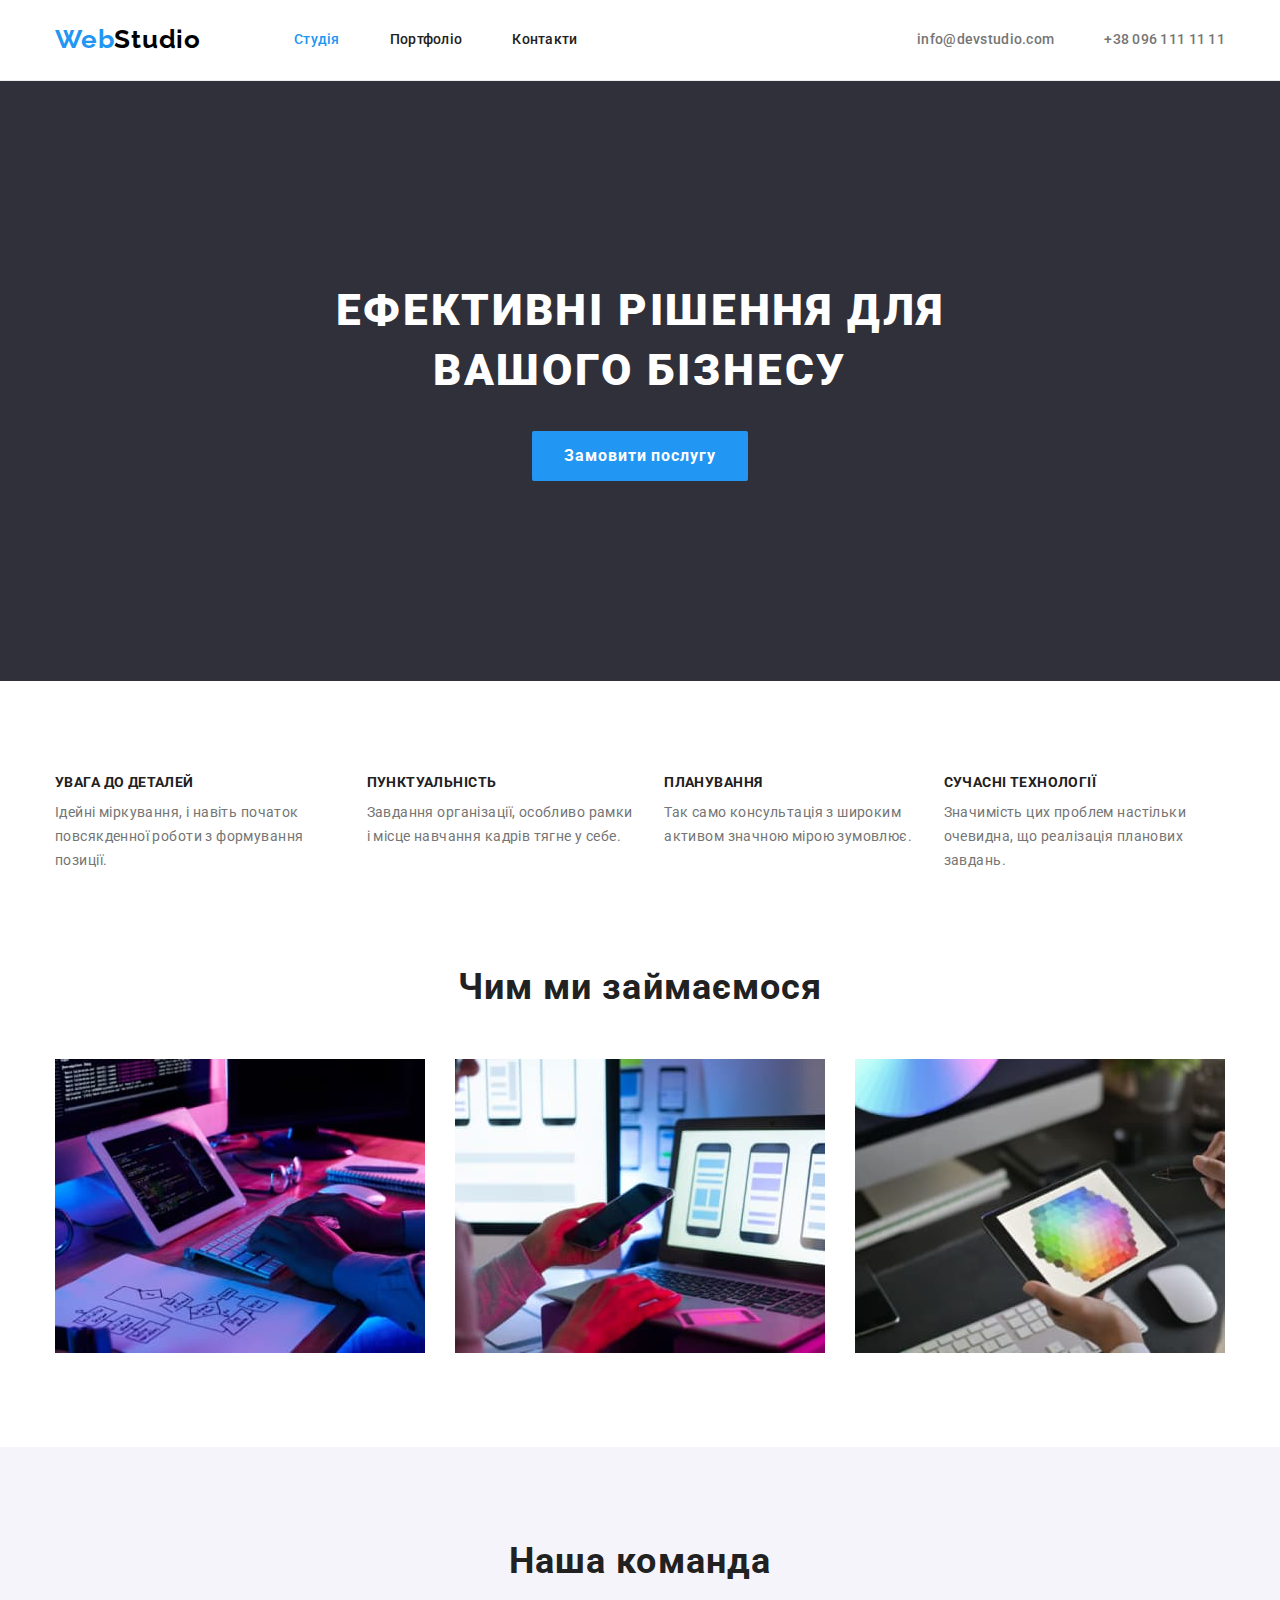
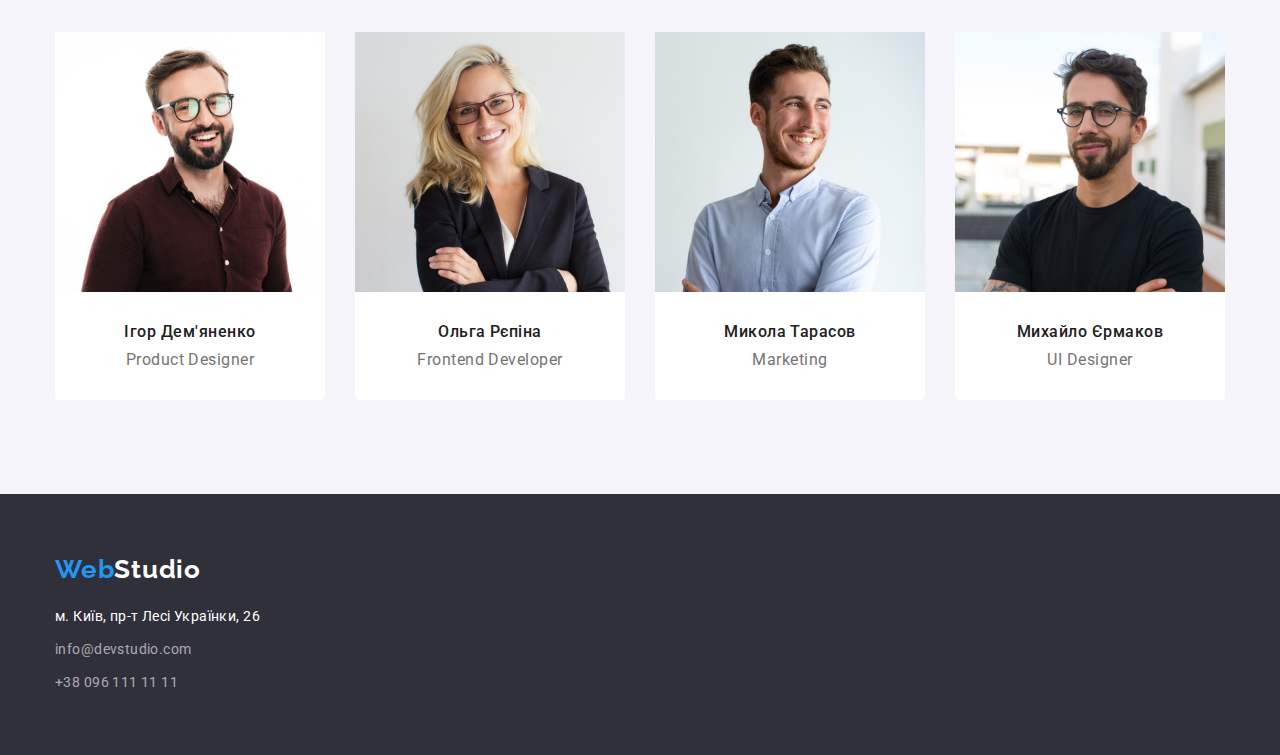
==== index.html @ 5266b63c "visually update" ====
<!DOCTYPE html>
<html lang="uk">
<head>
    <meta charset="UTF-8">
    <meta http-equiv="X-UA-Compatible" content="IE=edge">
    <meta name="viewport" content="width=device-width, initial-scale=1.0">
    <title>Document</title>
    <link rel="stylesheet" href="https://cdnjs.cloudflare.com/ajax/libs/modern-normalize/1.1.0/modern-normalize.min.css">
    <link rel="stylesheet" href="./css/styles.css">
    <link 
        href="https://fonts.googleapis.com/css2?family=Raleway:wght@700&family=Roboto:wght@400;500;700;900&display=swap"
        rel="stylesheet"
    />
    
</head>
<body class="page">
    <!-- Header -->
    <header class="header">
        <div class="container header-box">
            <nav class="nav-header">
                <a href="./index.html" class="logo">Web<span class="logo-header">Studio</span></a>
                <ul class="site-nav">
                    <li><a href="/" class="site-nav-link current">Студія</a></li>
                    <li><a href="portfolio.html" class="site-nav-link">Портфоліо</a></li>
                    <li><a href="#footer" class="site-nav-link">Контакти</a></li>
                </ul>
            </nav>
            <ul class="auth-nav">
                <li><a href="mailto:info@devstudio.com" class="auth-nav-link">info@devstudio.com</a></li>
                <li><a href="tel:+380961111111" class="auth-nav-link">+38 096 111 11 11</a></li>
            </ul>
        </div>
    </header>
    <!-- Main -->
    <main>
        <!-- Hero -->
        <section class="hero">
            <div class="container">
                <h1 class="hero-title">ЕФЕКТИВНІ РІШЕННЯ ДЛЯ <br />ВАШОГО БІЗНЕСУ</h1>
                <button type="button" class="button">Замовити послугу</button>
            </div>
        </section>
        <!-- Advantage -->
        <section class="section">
            <div class="container">
                <h2 class="section-title visually-hidden">Наші переваги</h2>
                <ul class="features-list">
                    <li>
                        <h3 class="features">УВАГА ДО ДЕТАЛЕЙ</h3>
                        <p class="description-features">Ідейні міркування, і навіть початок повсякденної роботи з формування позиції.
                        </p>
                    </li>
                    <li>
                        <h3 class="features">ПУНКТУАЛЬНІСТЬ</h3>
                        <p class="description-features">Завдання організації, особливо рамки і місце навчання кадрів тягне у себе.</p>
                    </li>
                    <li>
                        <h3 class="features">ПЛАНУВАННЯ</h3>
                        <p class="description-features">Так само консультація з широким активом значною мірою зумовлює.</p>
                    </li>
                    <li>
                        <h3 class="features">СУЧАСНІ ТЕХНОЛОГІЇ</h3>
                        <p class="description-features">Значимість цих проблем настільки очевидна, що реалізація планових завдань.</p>
                    </li>
                </ul>
            </div>           
        </section>
        <!-- What we do -->
        <section class="section work-type">
            <div class="container">
                <h2 class="section-title">Чим ми займаємося</h2>
                <ul class="work-type-list">
                    <li class="work-type-photo"><img src="./images/box_1.jpg" alt="Програмування сайтів" width="370"></li>
                    <li class="work-type-photo"><img src="./images/box_2.jpg" alt="Дизайн мобільних додатків" width="370"></li>
                    <li class="work-type-photo"><img src="./images/box_3.jpg" alt="Підбір кольорової палітри" width="370"></li>
                </ul>
            </div>
        </section>
        <!-- Our Team -->
        <section class="section section-team">
            <div class="container">
                <h2 class="section-title">Наша команда</h2>
                 <ul class="team-units-list">
                     <li class="team">
                     <img src="./images/ihor.jpg" alt="Ігор Дем'яненко" width="270" class="photo">
                     <div class="team-text">
                         <h3 class="name">Ігор Дем'яненко</h3>
                         <p lang="en" class="team-position">Product Designer</p>
                     </div>
                    </li>
                    <li class="team">
                     <img src="./images/olga.jpg" alt="Ольга Рєпіна" width="270" class="photo"> 
                     <div class="team-text">
                         <h3 class="name">Ольга Рєпіна</h3> 
                         <p lang="en" class="team-position">Frontend Developer</p>
                     </div>
                    </li>
                    <li class="team">
                     <img src="./images/mykola.jpg" alt="Микола Тарасов" width="270" class="photo">
                     <div class="team-text">
                         <h3 class="name">Микола Тарасов</h3>
                         <p lang="en" class="team-position">Marketing</p>
                     </div>
                    </li>
                    <li class="team">
                     <img src="./images/mykhailo.jpg" alt="Михайло Єрмаков" width="270" class="photo">
                     <div class="team-text">
                         <h3 class="name">Михайло Єрмаков</h3>
                         <p lang="en" class="team-position">UI Designer</p>
                     </div>
                    </li>
                 </ul>
            </div>
        </section>
    </main>
    <!-- Footer -->
    <footer class="footer">
        <div class="container">
            <a href="/" class="logo foot">Web<span class="logo-footer">Studio</span></a>
                <address>
                    <ul class="foot-link">
                        <li class="foot-link-item"><a href="https://goo.gl/maps/smTfKD6mUD5czjNc8" class="foot-link-address">м. Київ, пр-т Лесі Українки, 26</a></li>
                        <li class="foot-link-item"><a href="mailto:info@devstudio.com" class="foot-link-contacts">info@devstudio.com</a></li>
                        <li class="foot-link-item"><a href="tel:+380961111111" class="foot-link-contacts">+38 096 111 11 11</a></li>
                        </ul>
                </address>
        </div>
    </footer>
</body>
</html>
---- css/styles.css ----
:root{
    --color-primary: #757575;
    --color-brand: #2196F3;
    --color-black:#000000;
    --color-inverted:#212121;
    --color-background-primary: #ffffff;
    --color-background-secondary: #2F303A; 
    --color-background-accent: #F5F4FA;
    --color-border-header: #ECECEC;
}

h1, h2, h3, h4, h5, p{
    margin: 0;
}

.page {
    color: var(--color-primary);
    background-color: var(--color-background-primary) ;
    font-family: Roboto;
}

.container{
    width: 1200px;
    margin: 0 auto;
    padding: 0 15px;
}

.section{
    padding: 94px 0;
}

img{
    display: block;
    max-width: 100%;
    height: auto;
}

    /* Header */
/* Logo */

.header{
    border-bottom: 1px solid var(--color-border-header);
}

.header-box{
    display: flex;
    justify-content: space-between;
}

.nav-header{
    display: flex;
    gap: 93px;
}

.logo{
    font-family: Raleway;
    font-weight: 700;
    font-size: 26px;
    line-height: 1.2;
    letter-spacing: 0.03em;
    text-decoration: none;
    color:var(--color-brand);
    padding: 24px 0;
    display: flex;
}
.logo:hover,
.logo:focus{
    color:var(--color-brand);
}
.logo-header{
    color: var(--color-black);
}

/* site-nav */
.site-nav{
    list-style: none;
    display: flex;
    padding: 0;
    margin: 0;
    gap: 50px;
} 
.site-nav-link {
    color: var(--color-inverted);
    font-weight: 500;
    font-size: 14px;
    line-height: 1.14;
    letter-spacing: 0.02em;
    text-decoration: none;
    padding: 32px 0;
    display: flex;
    }
.site-nav-link:hover,
.site-nav-link:focus {
    color: var(--color-brand);
}
.site-nav-link.current{
    color: var(--color-brand)
}

/* Auth-nav */
.auth-nav{
    list-style: none;
    display: flex;
    padding: 0;
    margin: 0;
    gap: 50px;
}
.auth-nav-link{
    color: var(--color-primary);
    font-weight: 500;
    font-size: 14px;
    line-height: 1.14;
    letter-spacing: 0.02em;
    text-decoration: none;
    padding: 32px 0;
    display: flex;
}
.auth-nav-link:hover,
.auth-nav-link:focus{
    color: var(--color-brand);
}

/* Main */
/* Hero */
.hero{
    background-color: var(--color-background-secondary);
    padding: 200px 0;
}
.hero-title{
    color: var(--color-background-primary);
    font-weight: 900;
    font-size: 44px;
    line-height: 1.36;
    letter-spacing: 0.06em;
    text-transform: uppercase;
    text-align: center;
    margin-bottom: 30px;
}
.button{
    display: block;
    margin: 0 auto;
    border: none;
    padding: 10px 32px;
    border-radius: 2px;

    color: var(--color-background-primary);
    background-color: var(--color-brand);
    cursor: pointer;
    
    font-weight: 700;
    font-size: 16px;
    line-height: 1.9;
    letter-spacing: 0.06em;
}

/* Main Other */
.section-title{
    color: var(--color-inverted);
    font-weight: 700;
    font-size: 36px;
    line-height: 1.16;
    letter-spacing: 0.03em;
    margin-bottom: 50px;
    text-align: center;
}

.visually-hidden{
    position: absolute;
    white-space: nowrap;
    width: 1px;
    height: 1px;
    overflow: hidden;
    border: 0;
    padding: 0;
    clip: rect(0 0 0 0);
    clip-path: inset(50%);
    margin: -1px;
}

.features-list{
    list-style: none;
    display: flex;
    gap: 30px;
    margin: 0;
    padding: 0;
}
.features{
    color: var(--color-inverted);
    font-weight: 700;
    font-size: 14px;
    line-height: 1.14;
    text-transform: uppercase;
    letter-spacing: 0.03em;
    margin-bottom: 10px;
}
.description-features{
    color: var(--color-primary);
    font-size: 14px;
    line-height: 1.71;
    letter-spacing: 0.03em;
}
/* Work */

.work-type{
    padding-top: 0;
}

.work-type-list{
    list-style: none;
    display: flex;
    gap: 30px;
    padding: 0;
    margin: 0;
}

.work-type-photo{
    display: flex;
    flex-basis: calc((100%-60px) / 3);
    padding: 0;
    margin: 0;
}
/*Team units*/

.section-team {
    background-color: var(--color-background-accent);
}

.team-units-list{
    list-style: none;
    display: flex;
    gap: 30px;
    text-align: center;
    margin: 0;
    padding: 0;
}

.team{
    background-color: var(--color-background-primary);
    flex-basis: calc((100%-90px) / 4);
    border-radius: 0 0 4px 4px;
}

.team-text{
    padding: 30px 0;
}


.name{
    color: var(--color-inverted);
    font-weight: 500;
    font-size: 16px;
    line-height: 1.19;
    letter-spacing: 0.03em;
    margin-bottom: 10px;
}

.team-position{
    color: var(--color-primary);
    font-size: 16px;
    line-height: 1.17;    
    letter-spacing: 0.03em;
    text-align: center;
}

/* Footer */

.foot{
    padding: 0;
}

.logo-footer {
    color: var(--color-background-primary);
}


.footer{
    background-color: var(--color-background-secondary);
    padding: 60px 0;
}

.foot{
    margin-bottom: 20px;
}

.foot-link{
    list-style: none;
    margin: 0;
    padding: 0;
}

.foot-link-item:not(:last-child) {
    margin-bottom: 9px;
}

.foot-link-address{
    color: var(--color-background-primary);
    font-size: 14px;
    line-height: 1.71;
    letter-spacing: 0.03em;
    text-decoration: none;
    font-style: normal;
    padding: 0;
}
.foot-link-address:hover,
.foot-link-address:focus {
    color: var(--color-brand);
}
.foot-link-contacts{
    color: rgba(255, 255, 255, 0.6);
    font-size: 14px;
    line-height: 1.71;
    letter-spacing: 0.03em;
    text-decoration: none;
    font-style: normal;
}

.foot-link-contacts:hover,
.foot-link-contacts:focus {
    color: var(--color-brand);
}
/* Portfolio */

.filter{
    list-style: none;
    display: flex;
    justify-content: center;
    gap: 8px;
    border-radius: 4px;
    padding: 0;
    margin: 0;
    margin-bottom: 56px;
    
}

.filter-item{
    display: flex;
}


.button-filter{
    color: var(--color-inverted);
    background-color: var(--color-background-accent);
    font-weight: 500;
    font-size: 16px;
    line-height: 1.6;
    letter-spacing: 0.03em;
    border: none;
    cursor: pointer;
    border-radius: 2px;
    padding: 6px 25px;
}

.button-filter:hover,
.button-filter:focus{
    background-color: var(--color-brand);
    color: var(--color-background-primary);
}

.project-list{
    list-style: none;
    display: flex;
    flex-wrap: wrap;
    gap: 30px;
    padding: 0;
    margin: 0;
}

.project-list-item{
    flex-basis: calc((100%-60px) / 3);
    max-width: 370px;
}

.project-text{
    padding: 20px 24px;
    border-left: 1px solid #EEEEEE;
    border-right: 1px solid #EEEEEE;
    border-bottom: 1px solid #EEEEEE;
}

.project-title{
    color: var(--color-inverted);
    font-weight: 700;
    font-size: 18px;
    line-height: 2;
    letter-spacing: 0.06em;
    margin-bottom: 4px;
}

.project-description{
    color: var(--color-primary);
    font-size: 16px;
    line-height: 1.8;
    letter-spacing: 0.03em;
}



/* колір основного тексту #757575 /*
/* чорний #212121, Студія #000000/*
/* білий background: #FFFFFF /*
/* синій background: #2196F3 /*
/* фон мейн #2F303A /*
/* фон боди #F5F5F5 /*
/* фон команди #F5F4FA /*
/* footer #2F303A /*
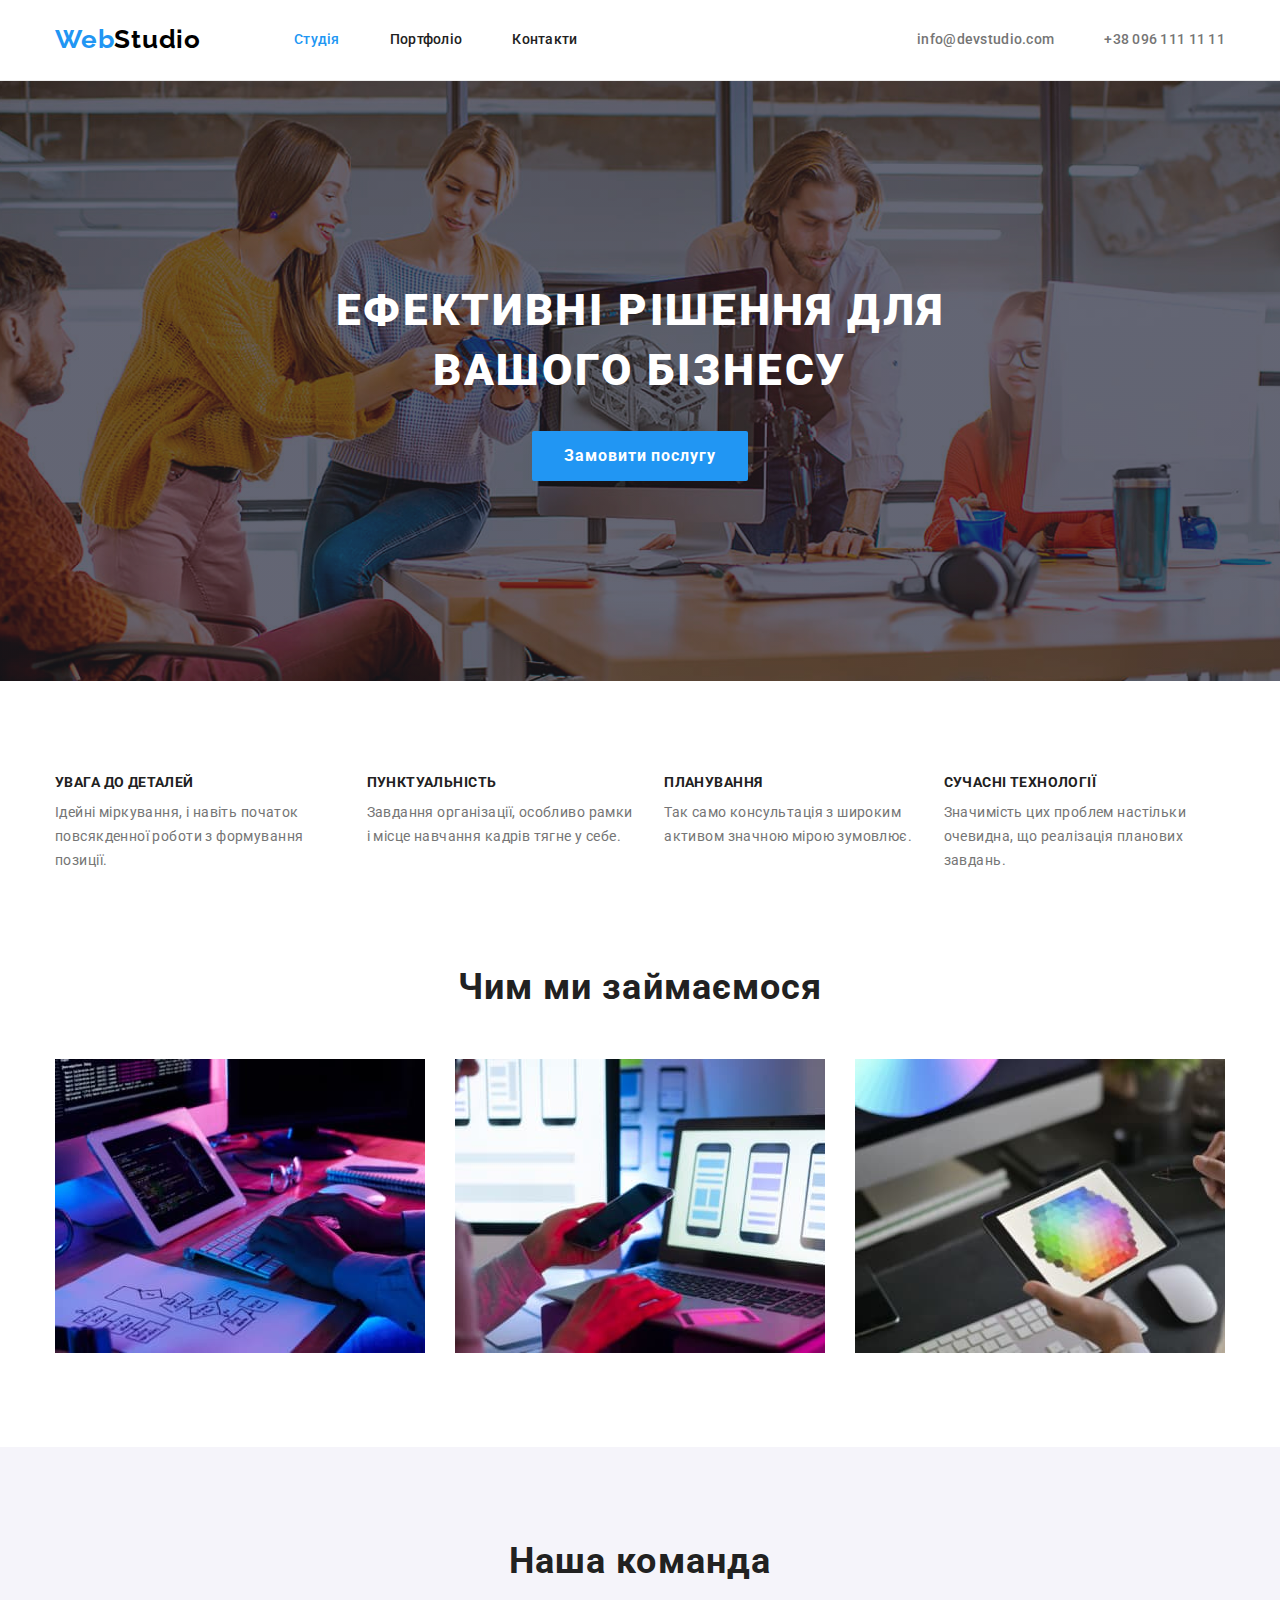
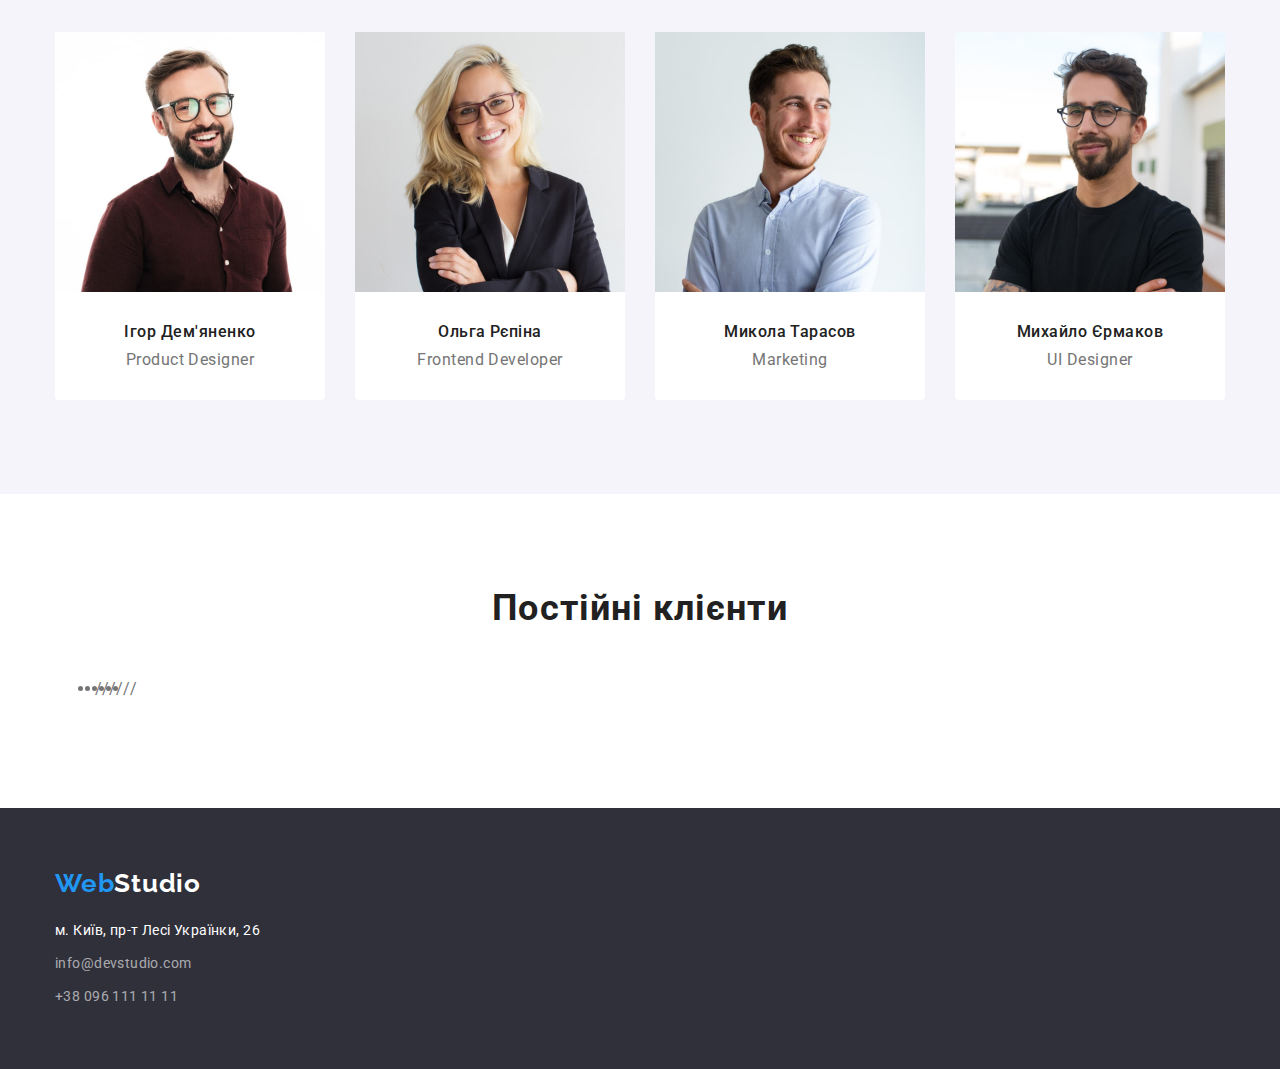
==== commit 77e48948: "sprite added" ====
--- a/index.html
+++ b/index.html
@@ -112,6 +112,20 @@
                  </ul>
             </div>
         </section>
+        <!-- Clients -->
+        <section class="section">
+            <div class="container">
+                <h2 class="section-title">Постійні клієнти</h2>
+                    <ul class="clients-list">
+                        <li class="clients-logo">/</li>
+                        <li class="clients-logo">/</li>
+                        <li class="clients-logo">/</li>
+                        <li class="clients-logo">/</li>
+                        <li class="clients-logo">/</li>
+                        <li class="clients-logo">/</li>
+                    </ul>
+            </div>
+        </section>
     </main>
     <!-- Footer -->
     <footer class="footer">
--- a/css/styles.css
+++ b/css/styles.css
@@ -123,8 +123,11 @@
 /* Main */
 /* Hero */
 .hero{
-    background-color: var(--color-background-secondary);
     padding: 200px 0;
+    background-image: linear-gradient(rgba(47, 48, 58, 0.4), rgba(47, 48, 58, 0.4)), url(../images/main-photo.png);
+    background-repeat: no-repeat;
+    background-position: center;
+    background-size: cover;
 }
 .hero-title{
     color: var(--color-background-primary);
@@ -262,6 +265,13 @@
     text-align: center;
 }
 
+/* Clients */
+
+.clients-list{
+    display: flex;
+    flex-basis: calc((100%-150px) / 5);
+}
+
 /* Footer */
 
 .foot{
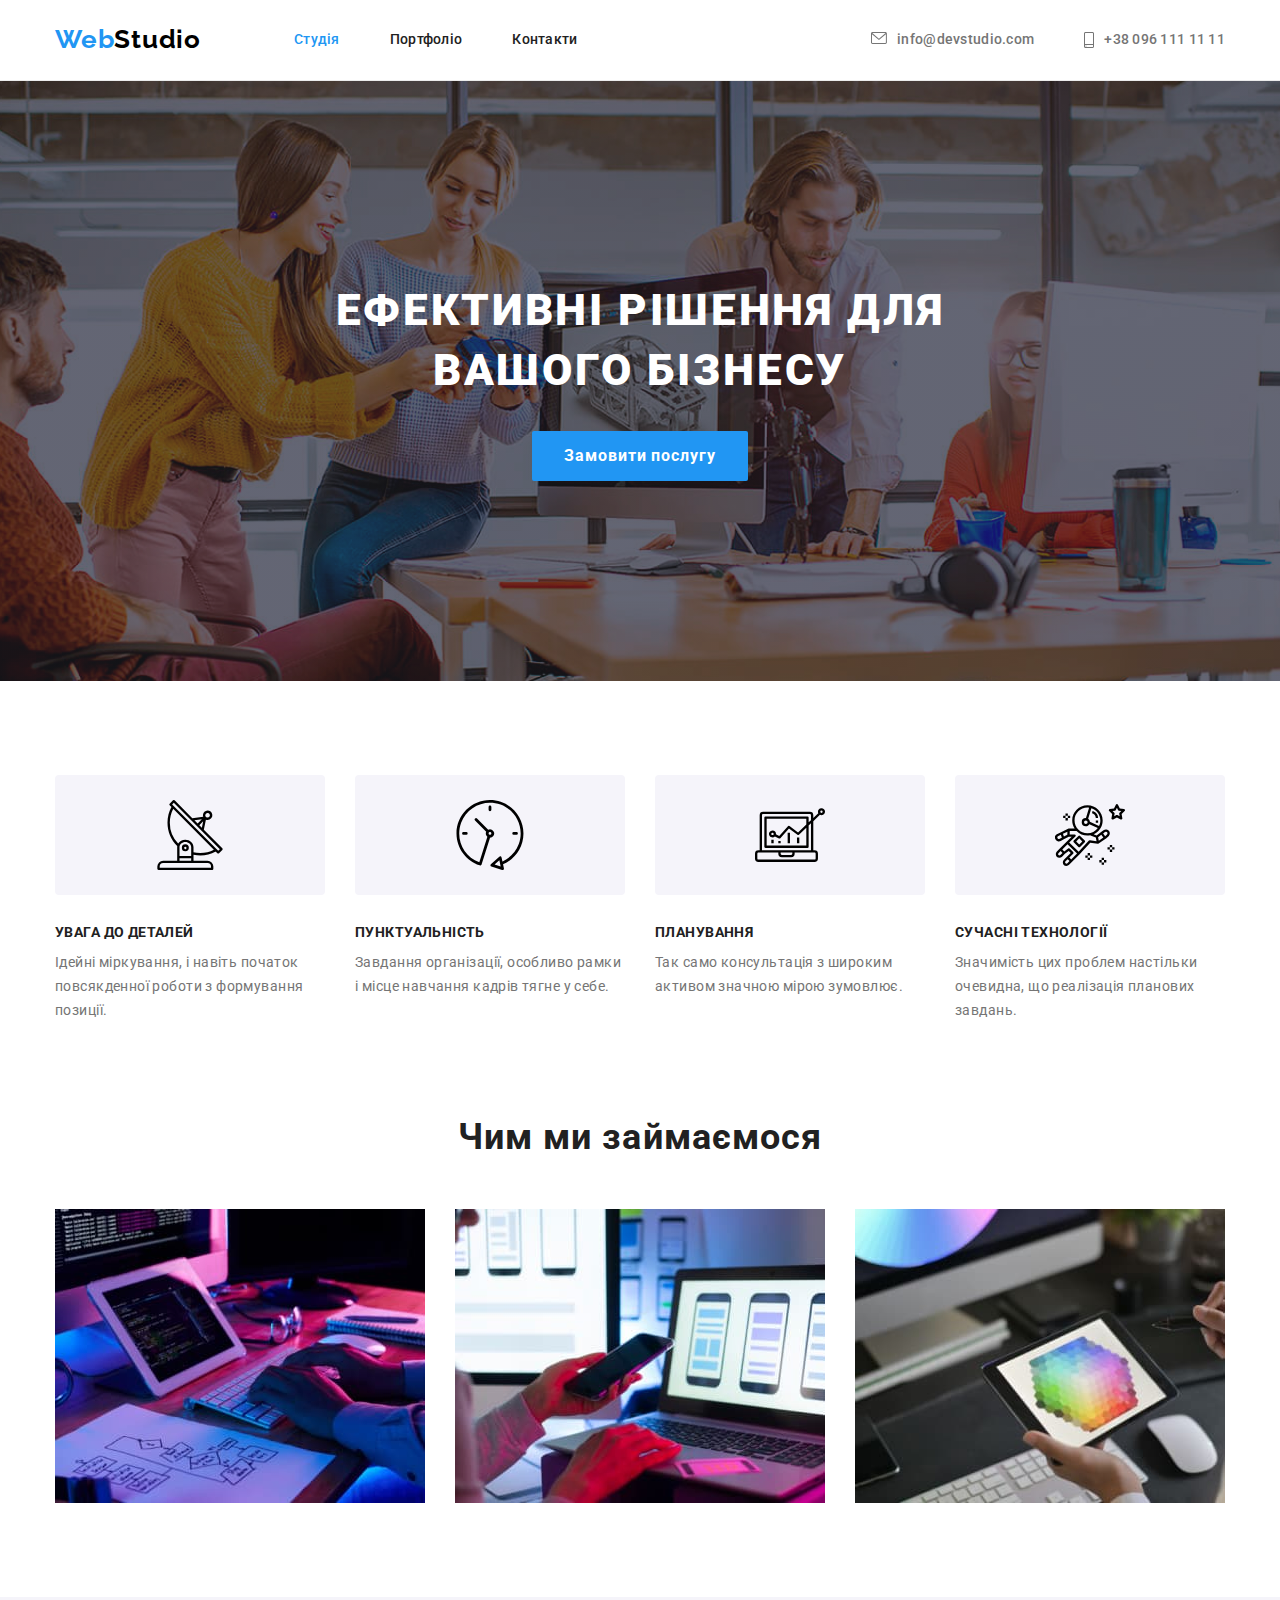
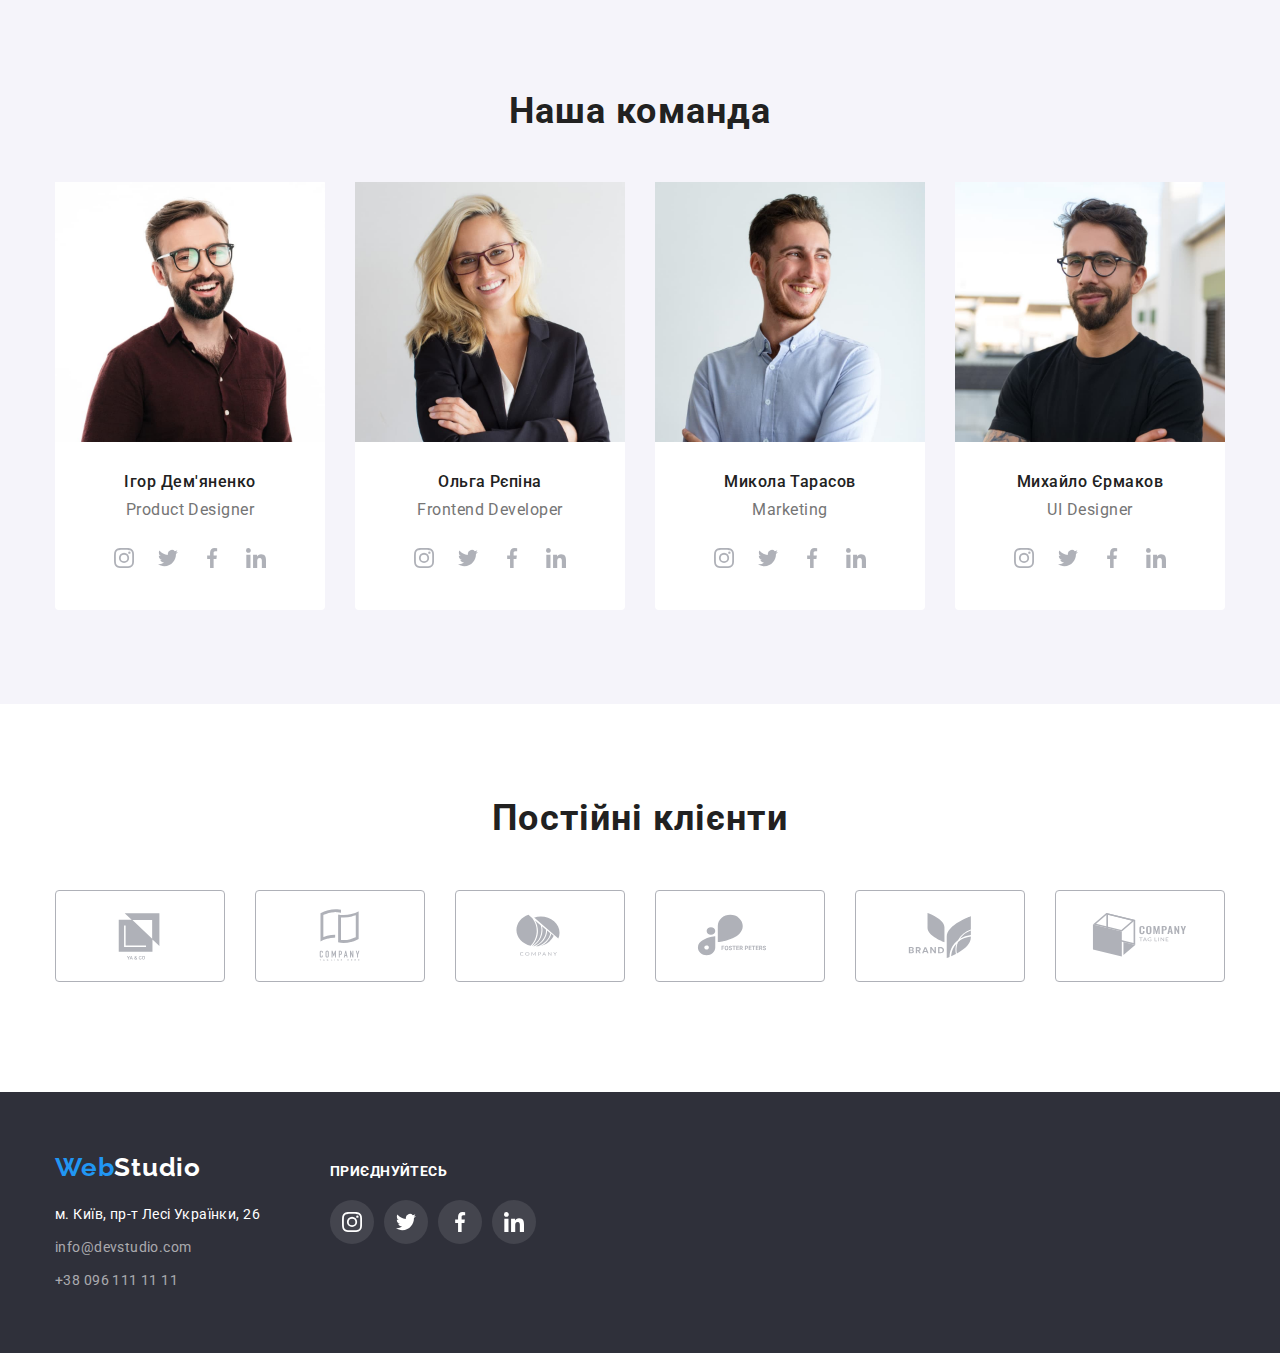
==== commit b0380176: "Done" ====
--- a/index.html
+++ b/index.html
@@ -26,8 +26,16 @@
                 </ul>
             </nav>
             <ul class="auth-nav">
-                <li><a href="mailto:info@devstudio.com" class="auth-nav-link">info@devstudio.com</a></li>
-                <li><a href="tel:+380961111111" class="auth-nav-link">+38 096 111 11 11</a></li>
+                <li><a href="mailto:info@devstudio.com" class="auth-nav-link">
+                    <svg class="address-icon" width="16" height="12">
+                        <use href="./images/icons.svg#icon-mail"></use>
+                </svg>
+                    info@devstudio.com</a></li>
+                <li><a href="tel:+380961111111" class="auth-nav-link">
+                        <svg class="address-icon" width="10" height="16">
+                            <use href="./images/icons.svg#icon-smartphone"></use>
+                        </svg>
+                    +38 096 111 11 11</a></li>
             </ul>
         </div>
     </header>
@@ -45,20 +53,40 @@
             <div class="container">
                 <h2 class="section-title visually-hidden">Наші переваги</h2>
                 <ul class="features-list">
-                    <li>
+                    <li class="features-item">
+                        <div class="features-image">
+                            <svg class="features-icon" width="70" height="70">
+                                <use href="./images/icons.svg#icon-antenna"></use>
+                            </svg>
+                        </div>
                         <h3 class="features">УВАГА ДО ДЕТАЛЕЙ</h3>
                         <p class="description-features">Ідейні міркування, і навіть початок повсякденної роботи з формування позиції.
                         </p>
                     </li>
-                    <li>
+                    <li class="features-item">
+                        <div class="features-image">
+                            <svg class="features-icon" width="70" height="70">
+                                <use href="./images/icons.svg#icon-clock"></use>
+                            </svg>
+                        </div>
                         <h3 class="features">ПУНКТУАЛЬНІСТЬ</h3>
                         <p class="description-features">Завдання організації, особливо рамки і місце навчання кадрів тягне у себе.</p>
                     </li>
-                    <li>
+                    <li class="features-item">
+                        <div class="features-image">
+                            <svg class="features-icon" width="70" height="70">
+                                <use href="./images/icons.svg#icon-diagram"></use>
+                            </svg>
+                        </div>
                         <h3 class="features">ПЛАНУВАННЯ</h3>
                         <p class="description-features">Так само консультація з широким активом значною мірою зумовлює.</p>
                     </li>
-                    <li>
+                    <li class="features-item">
+                        <div class="features-image">
+                            <svg class="features-icon" width="70" height="70">
+                                <use href="./images/icons.svg#icon-astronaut"></use>
+                            </svg>
+                        </div>
                         <h3 class="features">СУЧАСНІ ТЕХНОЛОГІЇ</h3>
                         <p class="description-features">Значимість цих проблем настільки очевидна, що реалізація планових завдань.</p>
                     </li>
@@ -86,6 +114,37 @@
                      <div class="team-text">
                          <h3 class="name">Ігор Дем'яненко</h3>
                          <p lang="en" class="team-position">Product Designer</p>
+                        <ul class="team-social-list">
+                            <li class="team-social-item">
+                                <a href="#" class="team-social-link">
+                                    <svg class="team-social-icon" width="20" height="20">
+                                        <use href="./images/icons.svg#icon-instagram"></use>
+                                    </svg>
+                                </a>
+                            </li>
+                            <li class="team-social-item">
+                                <a href="#" class="team-social-link">
+                                    <svg class="team-social-icon" width="20" height="20">
+                                        <use href="./images/icons.svg#icon-twitter"></use>
+                                    </svg>
+                                </a>
+                            </li>
+                            </li>
+                            <li class="team-social-item">
+                                <a href="#" class="team-social-link">
+                                    <svg class="team-social-icon" width="20" height="20">
+                                        <use href="./images/icons.svg#icon-facebook"></use>
+                                    </svg>
+                                </a>
+                            </li>
+                            <li class="team-social-item">
+                                <a href="#" class="team-social-link">
+                                    <svg class="team-social-icon" width="20" height="20">
+                                        <use href="./images/icons.svg#icon-linkedin"></use>
+                                    </svg>
+                                </a>
+                            </li>
+                            </ul>
                      </div>
                     </li>
                     <li class="team">
@@ -93,6 +152,37 @@
                      <div class="team-text">
                          <h3 class="name">Ольга Рєпіна</h3> 
                          <p lang="en" class="team-position">Frontend Developer</p>
+                         <ul class="team-social-list">
+                            <li class="team-social-item">
+                                <a href="#" class="team-social-link">
+                                    <svg class="team-social-icon" width="20" height="20">
+                                        <use href="./images/icons.svg#icon-instagram"></use>
+                                    </svg>
+                                </a>
+                            </li>
+                            <li class="team-social-item">
+                                <a href="#" class="team-social-link">
+                                    <svg class="team-social-icon" width="20" height="20">
+                                        <use href="./images/icons.svg#icon-twitter"></use>
+                                    </svg>
+                                </a>
+                            </li>
+                            </li>
+                            <li class="team-social-item">
+                                <a href="#" class="team-social-link">
+                                    <svg class="team-social-icon" width="20" height="20">
+                                        <use href="./images/icons.svg#icon-facebook"></use>
+                                    </svg>
+                                </a>
+                            </li>
+                            <li class="team-social-item">
+                                <a href="#" class="team-social-link">
+                                    <svg class="team-social-icon" width="20" height="20">
+                                        <use href="./images/icons.svg#icon-linkedin"></use>
+                                    </svg>
+                                </a>
+                            </li>
+                         </ul>
                      </div>
                     </li>
                     <li class="team">
@@ -100,6 +190,37 @@
                      <div class="team-text">
                          <h3 class="name">Микола Тарасов</h3>
                          <p lang="en" class="team-position">Marketing</p>
+                         <ul class="team-social-list">
+                            <li class="team-social-item">
+                                <a href="#" class="team-social-link">
+                                    <svg class="team-social-icon" width="20" height="20">
+                                        <use href="./images/icons.svg#icon-instagram"></use>
+                                    </svg>
+                                </a>
+                            </li>
+                            <li class="team-social-item">
+                                <a href="#" class="team-social-link">
+                                    <svg class="team-social-icon" width="20" height="20">
+                                        <use href="./images/icons.svg#icon-twitter"></use>
+                                    </svg>
+                                </a>
+                            </li>
+                            </li>
+                            <li class="team-social-item">
+                                <a href="#" class="team-social-link">
+                                    <svg class="team-social-icon" width="20" height="20">
+                                        <use href="./images/icons.svg#icon-facebook"></use>
+                                    </svg>
+                                </a>
+                            </li>
+                            <li class="team-social-item">
+                                <a href="#" class="team-social-link">
+                                    <svg class="team-social-icon" width="20" height="20">
+                                        <use href="./images/icons.svg#icon-linkedin"></use>
+                                    </svg>
+                                </a>
+                            </li>
+                         </ul>
                      </div>
                     </li>
                     <li class="team">
@@ -107,6 +228,37 @@
                      <div class="team-text">
                          <h3 class="name">Михайло Єрмаков</h3>
                          <p lang="en" class="team-position">UI Designer</p>
+                         <ul class="team-social-list">
+                            <li class="team-social-item">
+                                <a href="#" class="team-social-link">
+                                    <svg class="team-social-icon" width="20" height="20">
+                                        <use href="./images/icons.svg#icon-instagram"></use>
+                                    </svg>
+                                </a>
+                            </li>
+                            <li class="team-social-item">
+                                <a href="#" class="team-social-link">
+                                    <svg class="team-social-icon" width="20" height="20">
+                                        <use href="./images/icons.svg#icon-twitter"></use>
+                                    </svg>
+                                </a>
+                            </li>
+                            </li>
+                            <li class="team-social-item">
+                                <a href="#" class="team-social-link">
+                                    <svg class="team-social-icon" width="20" height="20">
+                                        <use href="./images/icons.svg#icon-facebook"></use>
+                                    </svg>
+                                </a>
+                            </li>
+                            <li class="team-social-item">
+                                <a href="#" class="team-social-link">
+                                    <svg class="team-social-icon" width="20" height="20">
+                                        <use href="./images/icons.svg#icon-linkedin"></use>
+                                    </svg>
+                                </a>
+                            </li>
+                         </ul>
                      </div>
                     </li>
                  </ul>
@@ -117,19 +269,57 @@
             <div class="container">
                 <h2 class="section-title">Постійні клієнти</h2>
                     <ul class="clients-list">
-                        <li class="clients-logo">/</li>
-                        <li class="clients-logo">/</li>
-                        <li class="clients-logo">/</li>
-                        <li class="clients-logo">/</li>
-                        <li class="clients-logo">/</li>
-                        <li class="clients-logo">/</li>
+                        <li class="clients-logo">
+                            <a href="" class="clients-link">
+                                <svg class="clients-icon" width="106" height="60">
+                                    <use href="./images/icons.svg#icon-logo-1"></use>
+                                </svg>
+                             </a>
+                        </li>
+                        <li class="clients-logo">
+                            <a href="" class="clients-link">
+                                <svg class="clients-icon" width="106" height="60">
+                                    <use href="./images/icons.svg#icon-logo-2"></use>
+                                </svg>
+                            </a>
+                        </li>
+                        <li class="clients-logo">
+                            <a href="" class="clients-link">
+                                <svg class="clients-icon" width="106" height="60">
+                                    <use href="./images/icons.svg#icon-logo-3"></use>
+                                </svg>
+                            </a>
+                        </li>
+                        <li class="clients-logo">
+                            <a href="" class="clients-link">
+                                <svg class="clients-icon" width="106" height="60">
+                                    <use href="./images/icons.svg#icon-logo-4"></use>
+                                </svg>
+                            </a>
+                        </li>
+                        <li class="clients-logo">
+                            <a href="" class="clients-link">
+                                <svg class="clients-icon" width="106" height="60">
+                                    <use href="./images/icons.svg#icon-logo-5"></use>
+                                </svg>
+                            </a>
+                        </li>
+                        <li class="clients-logo">
+                            <a href="" class="clients-link">
+                                <svg class="clients-icon" width="106" height="60">
+                                    <use href="./images/icons.svg#icon-logo-6"></use>
+                                </svg>
+                            </a>
+                        </li>
                     </ul>
+
             </div>
         </section>
     </main>
     <!-- Footer -->
     <footer class="footer">
-        <div class="container">
+        <div class="container footer-container">
+            <div>
             <a href="/" class="logo foot">Web<span class="logo-footer">Studio</span></a>
                 <address>
                     <ul class="foot-link">
@@ -138,6 +328,40 @@
                         <li class="foot-link-item"><a href="tel:+380961111111" class="foot-link-contacts">+38 096 111 11 11</a></li>
                         </ul>
                 </address>
+            </div>
+            <div class="subscription">
+                <h2 class="subscription-tittle">Приєднуйтесь</h2>
+                <ul class="subscription-list">
+                    <li class="subscription-item">
+                        <a href="#" class="subscription-link">
+                            <svg class="subscription-icon" width="20" height="20">
+                                <use href="./images/icons.svg#icon-instagram"></use>
+                            </svg>
+                        </a>
+                    </li>
+                    <li class="subscription-item">
+                        <a href="#" class="subscription-link">
+                            <svg class="subscription-icon" width="20" height="20">
+                                <use href="./images/icons.svg#icon-twitter"></use>
+                            </svg>
+                        </a>
+                    </li>
+                    <li class="subscription-item">
+                        <a href="#" class="subscription-link">
+                            <svg class="subscription-icon" width="20" height="20">
+                                <use href="./images/icons.svg#icon-facebook"></use>
+                            </svg>
+                        </a>
+                    </li>
+                    <li class="subscription-item">
+                        <a href="#" class="subscription-link">
+                            <svg class="subscription-icon" width="20" height="20">
+                                <use href="./images/icons.svg#icon-linkedin"></use>
+                            </svg>
+                        </a>
+                    </li>
+                </ul>
+            </div>
         </div>
     </footer>
 </body>
--- a/css/styles.css
+++ b/css/styles.css
@@ -7,6 +7,7 @@
     --color-background-secondary: #2F303A; 
     --color-background-accent: #F5F4FA;
     --color-border-header: #ECECEC;
+    --color-fill-icons: #AFB1B8;
 }
 
 h1, h2, h3, h4, h5, p{
@@ -71,6 +72,7 @@
     color: var(--color-black);
 }
 
+
 /* site-nav */
 .site-nav{
     list-style: none;
@@ -119,6 +121,18 @@
 .auth-nav-link:focus{
     color: var(--color-brand);
 }
+
+.address-icon {
+    margin-right: 10px;
+    fill: var(--color-primary);
+}
+
+.auth-nav-link:hover .address-icon,
+.auth-nav-link:focus .address-icon {
+    fill: var(--color-brand);
+}
+
+
 
 /* Main */
 /* Hero */
@@ -187,6 +201,13 @@
     margin: 0;
     padding: 0;
 }
+
+.features-item {
+    width: 270px;
+}
+
+
+
 .features{
     color: var(--color-inverted);
     font-weight: 700;
@@ -201,6 +222,17 @@
     font-size: 14px;
     line-height: 1.71;
     letter-spacing: 0.03em;
+}
+
+.features-image {
+    display: flex;
+    width: 270px;
+    height: 120px;
+    border-radius: 4px;
+    background-color: var(--color-background-accent);
+    align-items: center;
+    justify-content: center;
+    margin-bottom: 30px;
 }
 /* Work */
 
@@ -265,17 +297,85 @@
     text-align: center;
 }
 
+.team-social-list {
+    display: flex;
+    justify-content: center;
+    list-style: none;
+    margin-top: 16px;
+    padding-left: 0;
+}
+
+.team-social-link {
+    width: 44px;
+    height: 44px;
+    display: flex;
+    align-items: center;
+    justify-content: center;
+    border-radius: 50%;
+    background-color: var(--color-background-primary);
+}
+
+.team-social-link:hover,
+.team-social-link:focus {
+    background-color: var(--color-brand);
+}
+
+.team-social-icon {
+    fill: var(--color-fill-icons);
+}
+
+.team-social-link:hover .team-social-icon,
+.team-social-link:focus .team-social-icon {
+    fill: var(--color-background-primary);
+}
+
+.team-social-item:not(:last-child) {
+    background-color: var(--color-background-primary);
+}
+
 /* Clients */
 
 .clients-list{
     display: flex;
-    flex-basis: calc((100%-150px) / 5);
-}
+    align-items: center;
+    gap: 30px;
+    list-style: none;
+    padding-left: 0;
+}
+
+.clients-link {
+    display: flex;
+    width: 170px;
+    height: 92px;
+    align-items: center;
+    justify-content: center;
+    border: 1px solid var(--color-fill-icons);
+    border-radius: 4px;
+    box-sizing: border-box;
+}
+
+.clients-icon {
+    fill: var(--color-fill-icons);
+}
+
+.clients-link:hover,
+.clients-link:focus {
+    background-color: var(--color-background-primary);
+    border-color: var(--color-brand);
+}
+
+.clients-link:hover .clients-icon,
+.clients-link:focus .clients-icon {
+    fill: var(--color-brand);
+}
+
+
 
 /* Footer */
 
 .foot{
     padding: 0;
+    margin-bottom: 20px;
 }
 
 .logo-footer {
@@ -288,8 +388,9 @@
     padding: 60px 0;
 }
 
-.foot{
-    margin-bottom: 20px;
+.footer-container{
+    display: flex;
+    align-items: baseline;
 }
 
 .foot-link{
@@ -328,6 +429,52 @@
 .foot-link-contacts:focus {
     color: var(--color-brand);
 }
+
+/* Subscription */
+
+.subscription-tittle {
+    margin-bottom: 20px;
+    font-weight: 700;
+    font-size: 14px;
+    line-height: 1.14;
+    letter-spacing: 0.03em;
+    text-transform: uppercase;
+    color: var(--color-background-primary);
+}
+
+.subscription-list {
+    display: flex;
+    list-style: none;
+    padding-left: 0;
+    gap: 10px;
+}
+
+.subscription {
+    margin-left: 70px;
+}
+
+.subscription-link {
+    display: flex;
+    align-items: center;
+    justify-content: center;
+    width: 44px;
+    height: 44px;
+    border-radius: 50%;
+    background: rgba(255, 255, 255, 0.1);
+}
+
+.subscription-icon {
+    fill: var(--color-background-primary);
+}
+
+.subscription-link:hover,
+.subscription-link:focus {
+    background-color: var(--color-brand);
+}
+
+
+
+
 /* Portfolio */
 
 .filter{
@@ -380,6 +527,15 @@
     max-width: 370px;
 }
 
+.project-link {
+    display: block;
+    text-decoration: none;
+}
+
+.project-link:hover,
+.project-link:focus {
+    box-shadow: 0px 1px 1px rgba(0, 0, 0, 0.12), 0px 4px 4px rgba(0, 0, 0, 0.06), 1px 4px 6px rgba(0, 0, 0, 0.16);
+}
 .project-text{
     padding: 20px 24px;
     border-left: 1px solid #EEEEEE;
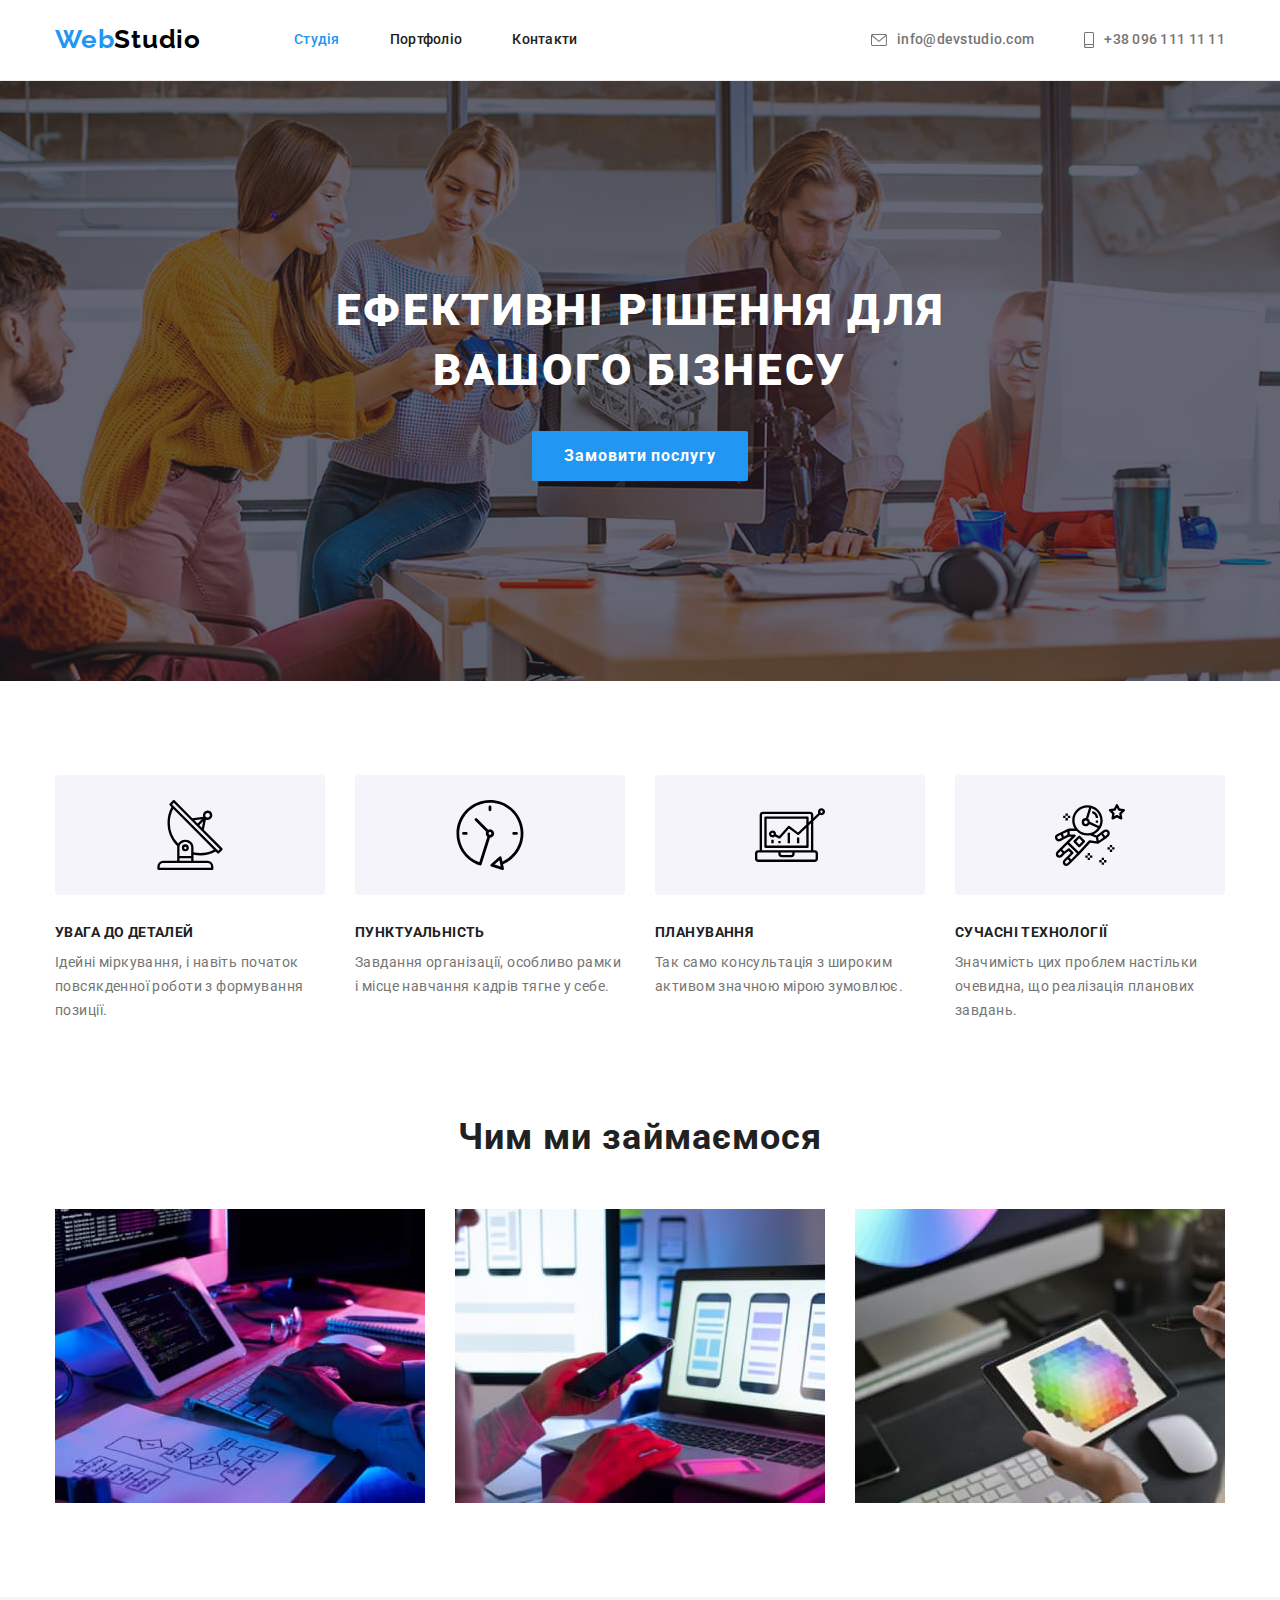
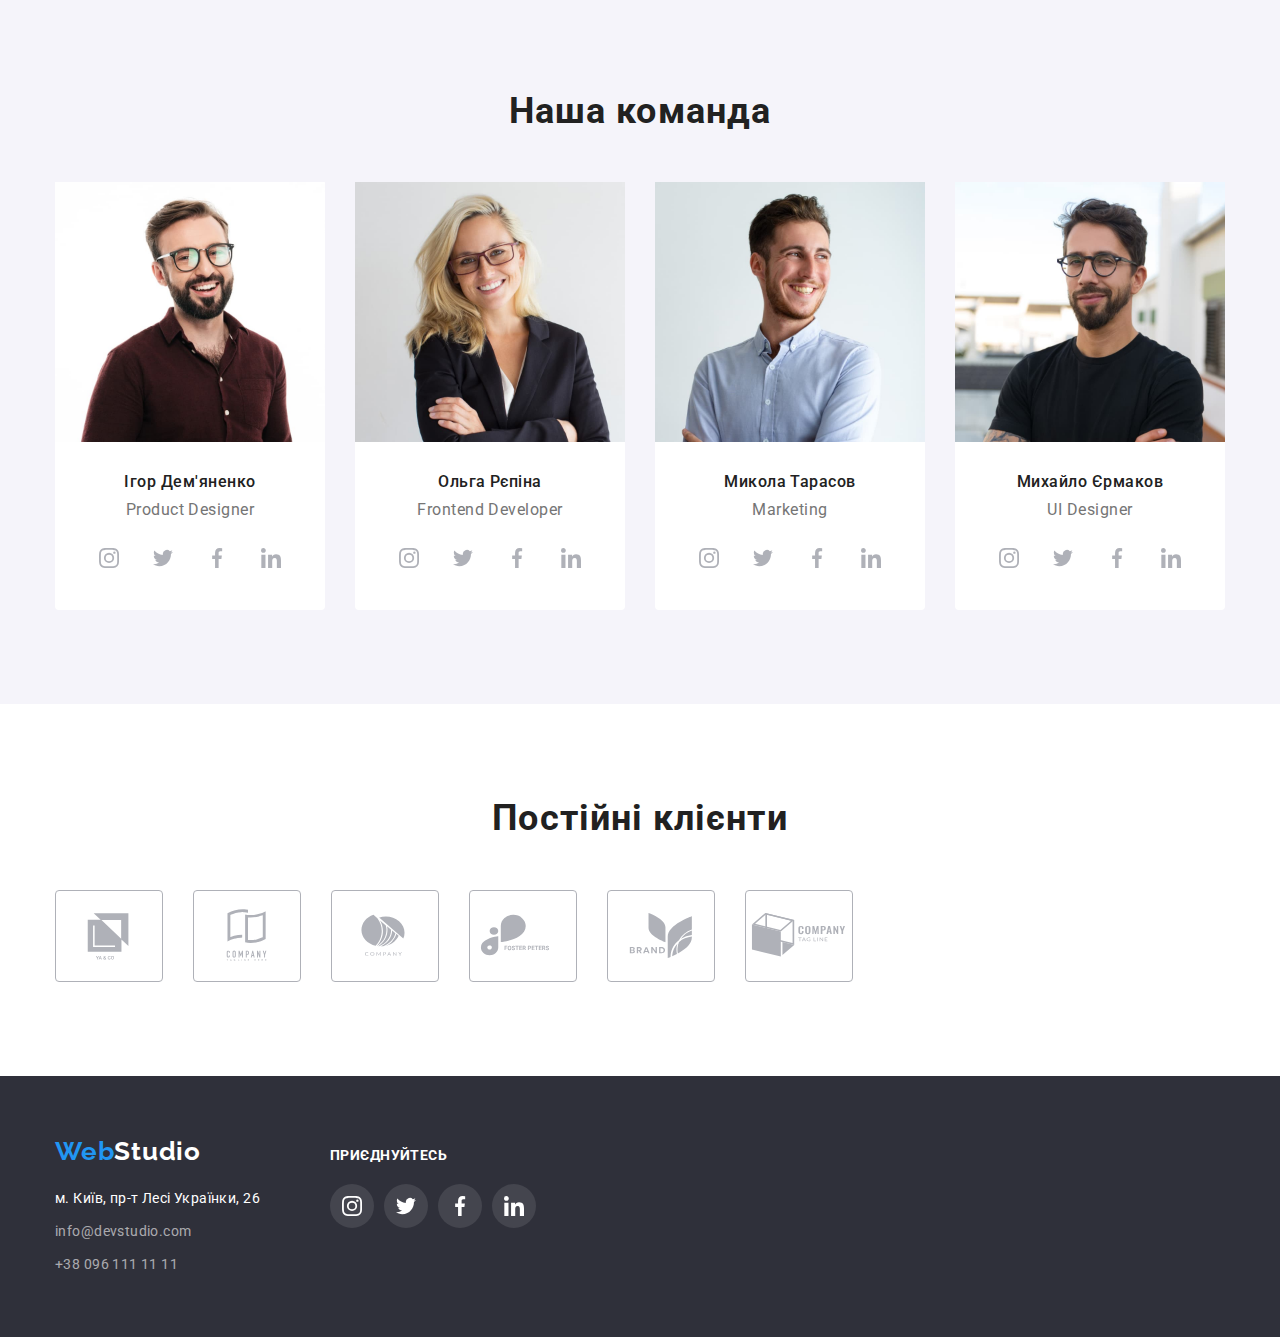
==== commit 836bf2a3: "updated after comments" ====
--- a/index.html
+++ b/index.html
@@ -29,7 +29,7 @@
                 <li><a href="mailto:info@devstudio.com" class="auth-nav-link">
                     <svg class="address-icon" width="16" height="12">
                         <use href="./images/icons.svg#icon-mail"></use>
-                </svg>
+                    </svg>
                     info@devstudio.com</a></li>
                 <li><a href="tel:+380961111111" class="auth-nav-link">
                         <svg class="address-icon" width="10" height="16">
@@ -268,51 +268,50 @@
         <section class="section">
             <div class="container">
                 <h2 class="section-title">Постійні клієнти</h2>
-                    <ul class="clients-list">
-                        <li class="clients-logo">
-                            <a href="" class="clients-link">
-                                <svg class="clients-icon" width="106" height="60">
-                                    <use href="./images/icons.svg#icon-logo-1"></use>
-                                </svg>
-                             </a>
-                        </li>
-                        <li class="clients-logo">
-                            <a href="" class="clients-link">
-                                <svg class="clients-icon" width="106" height="60">
-                                    <use href="./images/icons.svg#icon-logo-2"></use>
-                                </svg>
-                            </a>
-                        </li>
-                        <li class="clients-logo">
-                            <a href="" class="clients-link">
-                                <svg class="clients-icon" width="106" height="60">
-                                    <use href="./images/icons.svg#icon-logo-3"></use>
-                                </svg>
-                            </a>
-                        </li>
-                        <li class="clients-logo">
-                            <a href="" class="clients-link">
-                                <svg class="clients-icon" width="106" height="60">
-                                    <use href="./images/icons.svg#icon-logo-4"></use>
-                                </svg>
-                            </a>
-                        </li>
-                        <li class="clients-logo">
-                            <a href="" class="clients-link">
-                                <svg class="clients-icon" width="106" height="60">
-                                    <use href="./images/icons.svg#icon-logo-5"></use>
-                                </svg>
-                            </a>
-                        </li>
-                        <li class="clients-logo">
-                            <a href="" class="clients-link">
-                                <svg class="clients-icon" width="106" height="60">
-                                    <use href="./images/icons.svg#icon-logo-6"></use>
-                                </svg>
-                            </a>
-                        </li>
-                    </ul>
-
+                <ul class="clients-list">
+                    <li class="clients-logo">
+                        <a href="" class="clients-link">
+                            <svg class="clients-icon" width="106" height="60">
+                                <use href="./images/icons.svg#icon-logo-1"></use>
+                            </svg>
+                        </a>
+                    </li>
+                    <li class="clients-logo">
+                        <a href="" class="clients-link">
+                            <svg class="clients-icon" width="106" height="60">
+                                <use href="./images/icons.svg#icon-logo-2"></use>
+                            </svg>
+                        </a>
+                    </li>
+                    <li class="clients-logo">
+                        <a href="" class="clients-link">
+                            <svg class="clients-icon" width="106" height="60">
+                                <use href="./images/icons.svg#icon-logo-3"></use>
+                            </svg>
+                        </a>
+                    </li>
+                    <li class="clients-logo">
+                        <a href="" class="clients-link">
+                            <svg class="clients-icon" width="106" height="60">
+                                <use href="./images/icons.svg#icon-logo-4"></use>
+                            </svg>
+                        </a>
+                    </li>
+                    <li class="clients-logo">
+                        <a href="" class="clients-link">
+                            <svg class="clients-icon" width="106" height="60">
+                                <use href="./images/icons.svg#icon-logo-5"></use>
+                            </svg>
+                        </a>
+                    </li>
+                    <li class="clients-logo">
+                        <a href="" class="clients-link">
+                            <svg class="clients-icon" width="106" height="60">
+                                <use href="./images/icons.svg#icon-logo-6"></use>
+                            </svg>
+                        </a>
+                    </li>
+                </ul>
             </div>
         </section>
     </main>
--- a/css/styles.css
+++ b/css/styles.css
@@ -116,6 +116,7 @@
     text-decoration: none;
     padding: 32px 0;
     display: flex;
+    align-items: center;
 }
 .auth-nav-link:hover,
 .auth-nav-link:focus{
@@ -138,10 +139,12 @@
 /* Hero */
 .hero{
     padding: 200px 0;
+    max-width: 1600px;
     background-image: linear-gradient(rgba(47, 48, 58, 0.4), rgba(47, 48, 58, 0.4)), url(../images/main-photo.png);
     background-repeat: no-repeat;
     background-position: center;
     background-size: cover;
+    margin: 0 auto;
 }
 .hero-title{
     color: var(--color-background-primary);
@@ -303,11 +306,17 @@
     list-style: none;
     margin-top: 16px;
     padding-left: 0;
-}
-
-.team-social-link {
+    gap: 10px;
+}
+
+.team-social-item{
     width: 44px;
     height: 44px;
+}
+
+.team-social-link {
+    width: 100%;
+    height: 100%;
     display: flex;
     align-items: center;
     justify-content: center;
@@ -336,17 +345,24 @@
 /* Clients */
 
 .clients-list{
+    margin: 0;
     display: flex;
     align-items: center;
+    list-style: none;
+    padding-left: 0;
     gap: 30px;
-    list-style: none;
-    padding-left: 0;
+    
+}
+
+.clients-logo{
+    height: 92px;
+    width: calc((100%-150px) / 6);
 }
 
 .clients-link {
     display: flex;
-    width: 170px;
-    height: 92px;
+    width: 100%;
+    height: 100%;
     align-items: center;
     justify-content: center;
     border: 1px solid var(--color-fill-icons);
@@ -447,18 +463,24 @@
     list-style: none;
     padding-left: 0;
     gap: 10px;
+    margin: 0;
 }
 
 .subscription {
     margin-left: 70px;
 }
 
+.subscription-item{
+    width: 44px;
+    height: 44px;
+}
+
 .subscription-link {
     display: flex;
     align-items: center;
     justify-content: center;
-    width: 44px;
-    height: 44px;
+    width: 100%;
+    height: 100%;
     border-radius: 50%;
     background: rgba(255, 255, 255, 0.1);
 }
@@ -511,6 +533,7 @@
 .button-filter:focus{
     background-color: var(--color-brand);
     color: var(--color-background-primary);
+    box-shadow: 0px 3px 1px rgba(0, 0, 0, 0.1), 0px 1px 2px rgba(0, 0, 0, 0.08), 0px 2px 2px rgba(0, 0, 0, 0.12);
 }
 
 .project-list{
